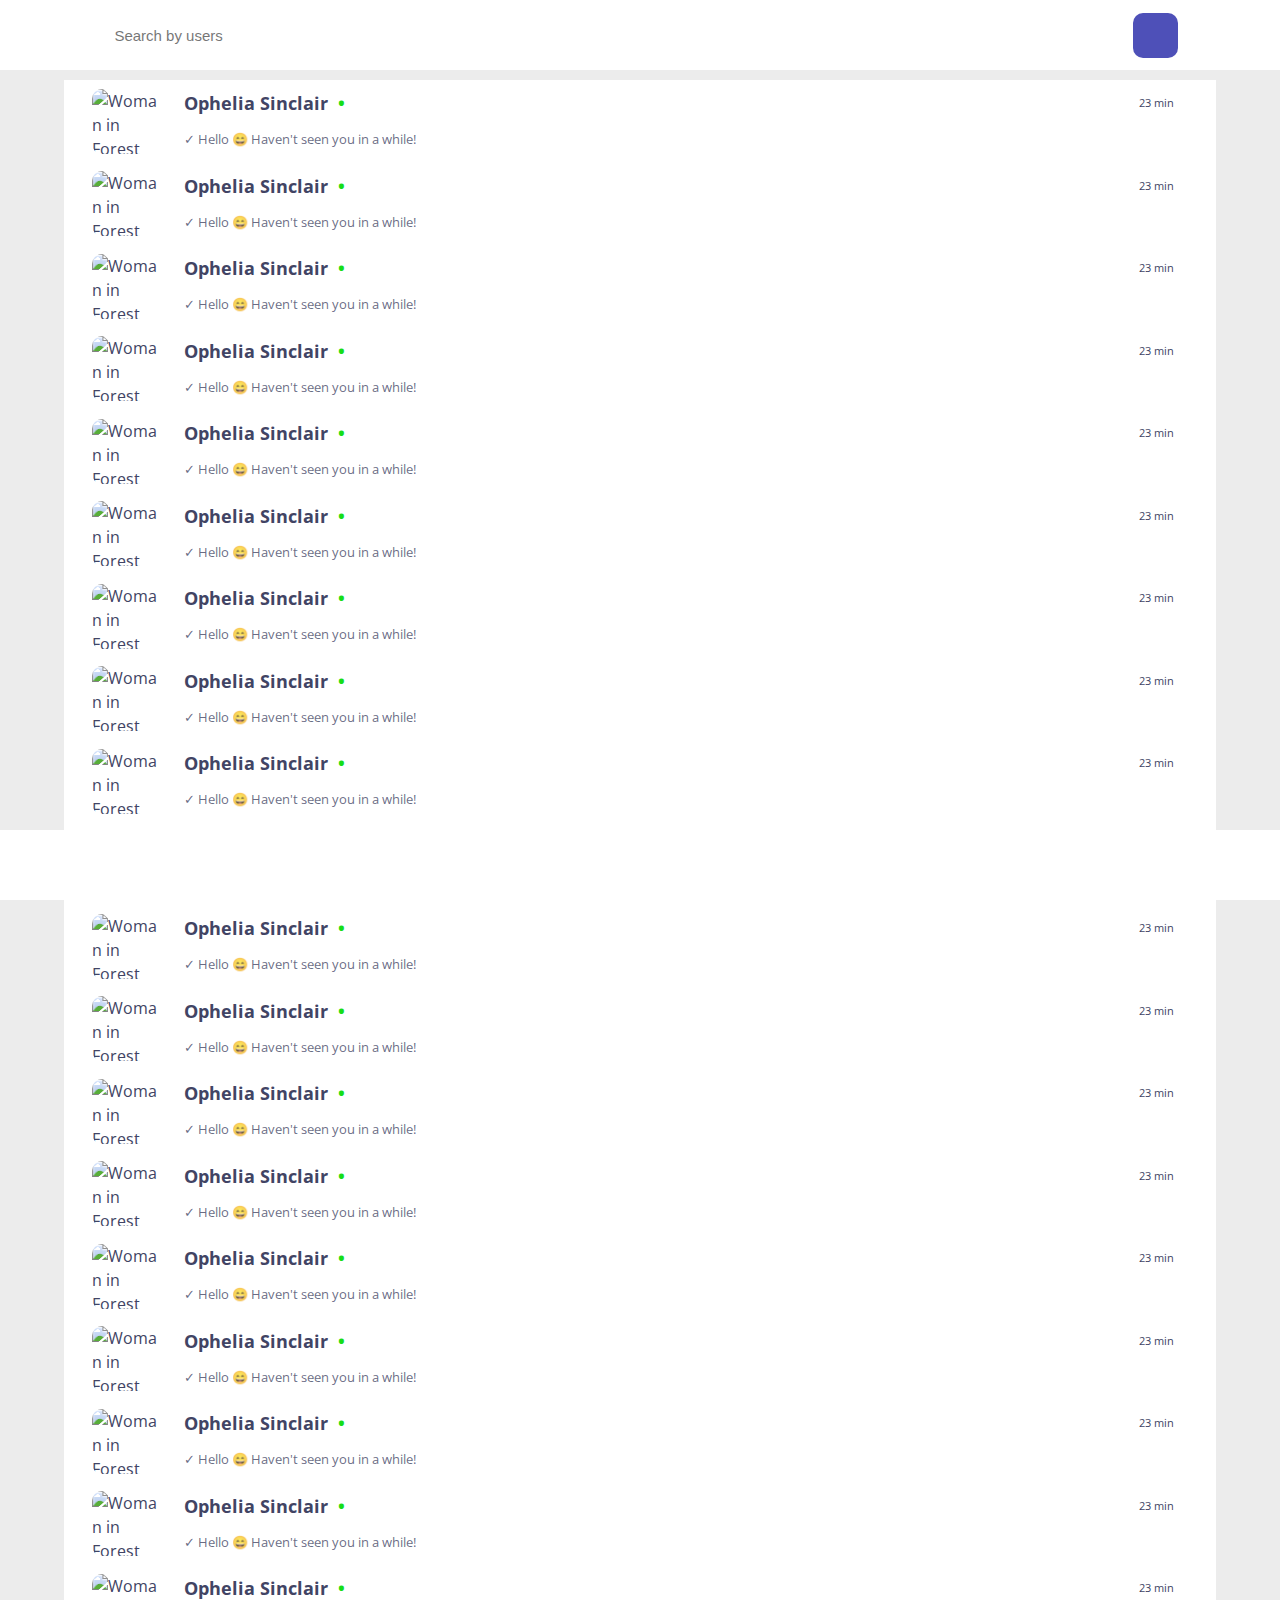
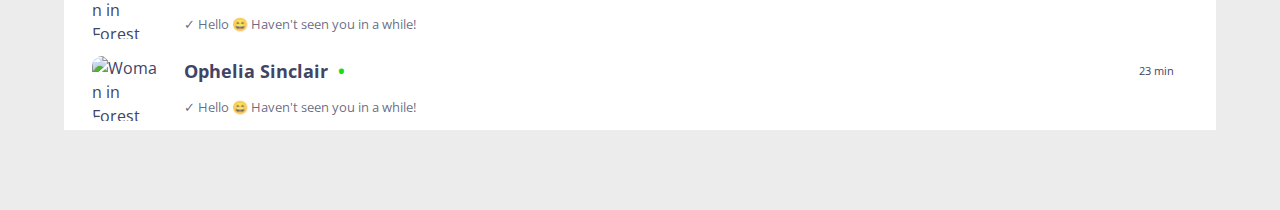
==== chats.html @ 54b00444 "made sections modular and imported into messages" ====
<!DOCTYPE html>
<html lang="en">
  <head>
    <meta charset="UTF-8" />
    <meta name="viewport" content="width=device-width, initial-scale=1.0" />
    <title>Capstone</title>
    <link rel="stylesheet" href="stylesheets/sanitize.css" />
    <link rel="stylesheet" href="stylesheets/chats.css" />
    <link
      href="https://fonts.googleapis.com/css2?family=Open+Sans:wght@300;400;600;700&display=swap"
      rel="stylesheet"
    />
    <!-- //add icon!!!!!!!!!!!!!!!!!!!!!!!! -->
    <script
      src="https://kit.fontawesome.com/32efc5f671.js"
      crossorigin="anonymous"
    ></script>
  </head>
  <body>
    <header>
      <nav>
        <section class="chatnav">
          <div class="hamburger sm">
            <i class="fas fa-bars"></i>
          </div>

          <div class="search lg">
            <form action="#">
              <i class="fas fa-search"></i>
              <input type="text" placeholder="Search by users" />
            </form>
          </div>

          <div class="heading sm">
            <p>Messages</p>
          </div>

          <div class="edit">
            <i class="far fa-edit"></i>
          </div>
        </section>
      </nav>
    </header>

    <main>
      <section class="chats-main">
        <div class="messages message1">
          <img src="images/message-pic.jpg" alt="Woman in Forest" />
          <div class="content">
            <h5>Ophelia Sinclair <span class="greendot">&nbsp;•</span></h5>
            <p>✓ Hello 😄 Haven't seen you in a while!</p>
          </div>
          <div class="time"><p>23 min</p></div>
        </div>
        <div class="messages message2">
          <img src="images/message-pic.jpg" alt="Woman in Forest" />
          <div class="content">
            <h5>Ophelia Sinclair <span class="greendot">&nbsp;•</span></h5>
            <p>✓ Hello 😄 Haven't seen you in a while!</p>
          </div>
          <div class="time"><p>23 min</p></div>
        </div>
        <div class="messages message3">
          <img src="images/message-pic.jpg" alt="Woman in Forest" />
          <div class="content">
            <h5>Ophelia Sinclair <span class="greendot">&nbsp;•</span></h5>
            <p>✓ Hello 😄 Haven't seen you in a while!</p>
          </div>
          <div class="time"><p>23 min</p></div>
        </div>
        <div class="messages message4">
          <img src="images/message-pic.jpg" alt="Woman in Forest" />
          <div class="content">
            <h5>Ophelia Sinclair <span class="greendot">&nbsp;•</span></h5>
            <p>✓ Hello 😄 Haven't seen you in a while!</p>
          </div>
          <div class="time"><p>23 min</p></div>
        </div>
        <div class="messages message5">
          <img src="images/message-pic.jpg" alt="Woman in Forest" />
          <div class="content">
            <h5>Ophelia Sinclair <span class="greendot">&nbsp;•</span></h5>
            <p>✓ Hello 😄 Haven't seen you in a while!</p>
          </div>
          <div class="time"><p>23 min</p></div>
        </div>
        <div class="messages message6">
          <img src="images/message-pic.jpg" alt="Woman in Forest" />
          <div class="content">
            <h5>Ophelia Sinclair <span class="greendot">&nbsp;•</span></h5>
            <p>✓ Hello 😄 Haven't seen you in a while!</p>
          </div>
          <div class="time"><p>23 min</p></div>
        </div>
        <div class="messages message7">
          <img src="images/message-pic.jpg" alt="Woman in Forest" />
          <div class="content">
            <h5>Ophelia Sinclair <span class="greendot">&nbsp;•</span></h5>
            <p>✓ Hello 😄 Haven't seen you in a while!</p>
          </div>
          <div class="time"><p>23 min</p></div>
        </div>
        <div class="messages message8">
          <img src="images/message-pic.jpg" alt="Woman in Forest" />
          <div class="content">
            <h5>Ophelia Sinclair <span class="greendot">&nbsp;•</span></h5>
            <p>✓ Hello 😄 Haven't seen you in a while!</p>
          </div>
          <div class="time"><p>23 min</p></div>
        </div>
        <div class="messages message9">
          <img src="images/message-pic.jpg" alt="Woman in Forest" />
          <div class="content">
            <h5>Ophelia Sinclair <span class="greendot">&nbsp;•</span></h5>
            <p>✓ Hello 😄 Haven't seen you in a while!</p>
          </div>
          <div class="time"><p>23 min</p></div>
        </div>
        <div class="messages message10">
          <img src="images/message-pic.jpg" alt="Woman in Forest" />
          <div class="content">
            <h5>Ophelia Sinclair <span class="greendot">&nbsp;•</span></h5>
            <p>✓ Hello 😄 Haven't seen you in a while!</p>
          </div>
          <div class="time"><p>23 min</p></div>
        </div>
        <div class="messages message11">
          <img src="images/message-pic.jpg" alt="Woman in Forest" />
          <div class="content">
            <h5>Ophelia Sinclair <span class="greendot">&nbsp;•</span></h5>
            <p>✓ Hello 😄 Haven't seen you in a while!</p>
          </div>
          <div class="time"><p>23 min</p></div>
        </div>
        <div class="messages message12">
          <img src="images/message-pic.jpg" alt="Woman in Forest" />
          <div class="content">
            <h5>Ophelia Sinclair <span class="greendot">&nbsp;•</span></h5>
            <p>✓ Hello 😄 Haven't seen you in a while!</p>
          </div>
          <div class="time"><p>23 min</p></div>
        </div>
        <div class="messages message13">
          <img src="images/message-pic.jpg" alt="Woman in Forest" />
          <div class="content">
            <h5>Ophelia Sinclair <span class="greendot">&nbsp;•</span></h5>
            <p>✓ Hello 😄 Haven't seen you in a while!</p>
          </div>
          <div class="time"><p>23 min</p></div>
        </div>
        <div class="messages message14">
          <img src="images/message-pic.jpg" alt="Woman in Forest" />
          <div class="content">
            <h5>Ophelia Sinclair <span class="greendot">&nbsp;•</span></h5>
            <p>✓ Hello 😄 Haven't seen you in a while!</p>
          </div>
          <div class="time"><p>23 min</p></div>
        </div>
        <div class="messages message15">
          <img src="images/message-pic.jpg" alt="Woman in Forest" />
          <div class="content">
            <h5>Ophelia Sinclair <span class="greendot">&nbsp;•</span></h5>
            <p>✓ Hello 😄 Haven't seen you in a while!</p>
          </div>
          <div class="time"><p>23 min</p></div>
        </div>
        <div class="messages message16">
          <img src="images/message-pic.jpg" alt="Woman in Forest" />
          <div class="content">
            <h5>Ophelia Sinclair <span class="greendot">&nbsp;•</span></h5>
            <p>✓ Hello 😄 Haven't seen you in a while!</p>
          </div>
          <div class="time"><p>23 min</p></div>
        </div>
        <div class="messages message17">
          <img src="images/message-pic.jpg" alt="Woman in Forest" />
          <div class="content">
            <h5>Ophelia Sinclair <span class="greendot">&nbsp;•</span></h5>
            <p>✓ Hello 😄 Haven't seen you in a while!</p>
          </div>
          <div class="time"><p>23 min</p></div>
        </div>
        <div class="messages message18">
          <img src="images/message-pic.jpg" alt="Woman in Forest" />
          <div class="content">
            <h5>Ophelia Sinclair <span class="greendot">&nbsp;•</span></h5>
            <p>✓ Hello 😄 Haven't seen you in a while!</p>
          </div>
          <div class="time"><p>23 min</p></div>
        </div>
        <div class="messages message19">
          <img src="images/message-pic.jpg" alt="Woman in Forest" />
          <div class="content">
            <h5>Ophelia Sinclair <span class="greendot">&nbsp;•</span></h5>
            <p>✓ Hello 😄 Haven't seen you in a while!</p>
          </div>
          <div class="time"><p>23 min</p></div>
        </div>
        <div class="messages message20">
          <img src="images/message-pic.jpg" alt="Woman in Forest" />
          <div class="content">
            <h5>Ophelia Sinclair <span class="greendot">&nbsp;•</span></h5>
            <p>✓ Hello 😄 Haven't seen you in a while!</p>
          </div>
          <div class="time"><p>23 min</p></div>
        </div>
      </section>
    </main>

    <footer>
      <section class="chats-foot">
        <div class="foot-icons foot-icon1 sm">
          <i class="fas fa-search"></i>
        </div>

        <div class="foot-icons foot-icon2">
          <i class="fas fa-layer-group"></i>
        </div>
        <div class="foot-icons foot-icon3">
          <i class="fas fa-globe"></i>
        </div>
        <div class="foot-icons foot-icon4">
          <i class="fas fa-envelope-open-text lg"></i>

          <i class="fas fa-comments sm"></i>
        </div>
        <div class="foot-icons foot-icon5">
          <i class="far fa-user"></i>
        </div>
      </section>
    </footer>
  </body>
</html>
---- stylesheets/sanitize.css ----
/* Document
 * ========================================================================== */

/**
 * Add border box sizing in all browsers (opinionated).
 */

*,
::before,
::after {
  box-sizing: border-box;
}

/**
 * 1. Add text decoration inheritance in all browsers (opinionated).
 * 2. Add vertical alignment inheritance in all browsers (opinionated).
 */

::before,
::after {
  text-decoration: inherit; /* 1 */
  vertical-align: inherit; /* 2 */
}

/**
 * 1. Use the default cursor in all browsers (opinionated).
 * 2. Change the line height in all browsers (opinionated).
 * 3. Use a 4-space tab width in all browsers (opinionated).
 * 4. Remove the grey highlight on links in iOS (opinionated).
 * 5. Prevent adjustments of font size after orientation changes in
 *    IE on Windows Phone and in iOS.
 * 6. Breaks words to prevent overflow in all browsers (opinionated).
 */

html {
  cursor: default; /* 1 */
  line-height: 1.5; /* 2 */
  -moz-tab-size: 4; /* 3 */
  tab-size: 4; /* 3 */
  -webkit-tap-highlight-color: transparent /* 4 */;
  -ms-text-size-adjust: 100%; /* 5 */
  -webkit-text-size-adjust: 100%; /* 5 */
  word-break: break-word; /* 6 */
}

/* Sections
 * ========================================================================== */

/**
 * Remove the margin in all browsers (opinionated).
 */

body {
  margin: 0;
}

/**
 * Correct the font size and margin on `h1` elements within `section` and
 * `article` contexts in Chrome, Edge, Firefox, and Safari.
 */

h1 {
  font-size: 2em;
  margin: 0.67em 0;
}

/* Grouping content
 * ========================================================================== */

/**
 * Remove the margin on nested lists in Chrome, Edge, IE, and Safari.
 */

dl dl,
dl ol,
dl ul,
ol dl,
ul dl {
  margin: 0;
}

/**
 * Remove the margin on nested lists in Edge 18- and IE.
 */

ol ol,
ol ul,
ul ol,
ul ul {
  margin: 0;
}

/**
 * 1. Add the correct sizing in Firefox.
 * 2. Show the overflow in Edge 18- and IE.
 */

hr {
  height: 0; /* 1 */
  overflow: visible; /* 2 */
}

/**
 * Add the correct display in IE.
 */

main {
  display: block;
}

/**
 * Remove the list style on navigation lists in all browsers (opinionated).
 */

nav ol,
nav ul {
  list-style: none;
  padding: 0;
}

/**
 * 1. Correct the inheritance and scaling of font size in all browsers.
 * 2. Correct the odd `em` font sizing in all browsers.
 */

/* stylelint-disable */

pre {
  font-family: monospace, monospace; /* 1 */
  font-size: 1em; /* 2 */
}

/* Text-level semantics
 * ========================================================================== */

/**
 * Remove the gray background on active links in IE 10.
 */

a {
  background-color: transparent;
}

/**
 * Add the correct text decoration in Edge 18-, IE, and Safari.
 */

abbr[title] {
  text-decoration: underline;
  text-decoration: underline dotted;
}

/**
 * Add the correct font weight in Chrome, Edge, and Safari.
 */

b,
strong {
  font-weight: bolder;
}

/**
 * 1. Correct the inheritance and scaling of font size in all browsers.
 * 2. Correct the odd `em` font sizing in all browsers.
 */

code,
kbd,
samp {
  font-family: monospace, monospace; /* 1 */
  font-size: 1em; /* 2 */
}

/**
 * Add the correct font size in all browsers.
 */

small {
  font-size: 80%;
}

/* Embedded content
 * ========================================================================== */

/*
 * Change the alignment on media elements in all browsers (opinionated).
 */

audio,
canvas,
iframe,
img,
svg,
video {
  vertical-align: middle;
}

/**
 * Add the correct display in IE 9-.
 */

audio,
video {
  display: inline-block;
}

/**
 * Add the correct display in iOS 4-7.
 */

audio:not([controls]) {
  display: none;
  height: 0;
}

/**
 * Remove the border on iframes in all browsers (opinionated).
 */

iframe {
  border-style: none;
}

/**
 * Remove the border on images within links in IE 10-.
 */

img {
  border-style: none;
}

/**
 * Change the fill color to match the text color in all browsers (opinionated).
 */

svg:not([fill]) {
  fill: currentColor;
}

/**
 * Hide the overflow in IE.
 */

svg:not(:root) {
  overflow: hidden;
}

/* Tabular data
 * ========================================================================== */

/**
 * Collapse border spacing in all browsers (opinionated).
 */

table {
  border-collapse: collapse;
}

/* Forms
 * ========================================================================== */

/**
 * Remove the margin on controls in Safari.
 */

button,
input,
select {
  margin: 0;
}

/**
 * 1. Show the overflow in IE.
 * 2. Remove the inheritance of text transform in Edge 18-, Firefox, and IE.
 */

button {
  overflow: visible; /* 1 */
  text-transform: none; /* 2 */
}

/**
 * Correct the inability to style buttons in iOS and Safari.
 */

button,
[type='button'],
[type='reset'],
[type='submit'] {
  -webkit-appearance: button;
}

/**
 * 1. Change the inconsistent appearance in all browsers (opinionated).
 * 2. Correct the padding in Firefox.
 */

fieldset {
  border: 1px solid #a0a0a0; /* 1 */
  padding: 0.35em 0.75em 0.625em; /* 2 */
}

/**
 * Show the overflow in Edge 18- and IE.
 */

input {
  overflow: visible;
}

/**
 * 1. Correct the text wrapping in Edge 18- and IE.
 * 2. Correct the color inheritance from `fieldset` elements in IE.
 */

legend {
  color: inherit; /* 2 */
  display: table; /* 1 */
  max-width: 100%; /* 1 */
  white-space: normal; /* 1 */
}

/**
 * 1. Add the correct display in Edge 18- and IE.
 * 2. Add the correct vertical alignment in Chrome, Edge, and Firefox.
 */

progress {
  display: inline-block; /* 1 */
  vertical-align: baseline; /* 2 */
}

/**
 * Remove the inheritance of text transform in Firefox.
 */

select {
  text-transform: none;
}

/**
 * 1. Remove the margin in Firefox and Safari.
 * 2. Remove the default vertical scrollbar in IE.
 * 3. Change the resize direction in all browsers (opinionated).
 */

textarea {
  margin: 0; /* 1 */
  overflow: auto; /* 2 */
  resize: vertical; /* 3 */
}

/**
 * Remove the padding in IE 10-.
 */

[type='checkbox'],
[type='radio'] {
  padding: 0;
}

/**
 * 1. Correct the odd appearance in Chrome, Edge, and Safari.
 * 2. Correct the outline style in Safari.
 */

[type='search'] {
  -webkit-appearance: textfield; /* 1 */
  outline-offset: -2px; /* 2 */
}

/**
 * Correct the cursor style of increment and decrement buttons in Safari.
 */

::-webkit-inner-spin-button,
::-webkit-outer-spin-button {
  height: auto;
}

/**
 * Correct the text style of placeholders in Chrome, Edge, and Safari.
 */

::-webkit-input-placeholder {
  color: inherit;
  opacity: 0.54;
}

/**
 * Remove the inner padding in Chrome, Edge, and Safari on macOS.
 */

::-webkit-search-decoration {
  -webkit-appearance: none;
}

/**
 * 1. Correct the inability to style upload buttons in iOS and Safari.
 * 2. Change font properties to `inherit` in Safari.
 */

::-webkit-file-upload-button {
  -webkit-appearance: button; /* 1 */
  font: inherit; /* 2 */
}

/**
 * Remove the inner border and padding of focus outlines in Firefox.
 */

::-moz-focus-inner {
  border-style: none;
  padding: 0;
}

/**
 * Restore the focus outline styles unset by the previous rule in Firefox.
 */

:-moz-focusring {
  outline: 1px dotted ButtonText;
}

/**
 * Remove the additional :invalid styles in Firefox.
 */

:-moz-ui-invalid {
  box-shadow: none;
}

/* Interactive
 * ========================================================================== */

/*
 * Add the correct display in Edge 18- and IE.
 */

details {
  display: block;
}

/*
 * Add the correct styles in Edge 18-, IE, and Safari.
 */

dialog {
  background-color: white;
  border: solid;
  color: black;
  display: block;
  height: -moz-fit-content;
  height: -webkit-fit-content;
  height: fit-content;
  left: 0;
  margin: auto;
  padding: 1em;
  position: absolute;
  right: 0;
  width: -moz-fit-content;
  width: -webkit-fit-content;
  width: fit-content;
}

dialog:not([open]) {
  display: none;
}

/*
 * Add the correct display in all browsers.
 */

summary {
  display: list-item;
}

/* Scripting
 * ========================================================================== */

/**
 * Add the correct display in IE 9-.
 */

canvas {
  display: inline-block;
}

/**
 * Add the correct display in IE.
 */

template {
  display: none;
}

/* User interaction
 * ========================================================================== */

/*
 * 1. Remove the tapping delay in IE 10.
 * 2. Remove the tapping delay on clickable elements
      in all browsers (opinionated).
 */

a,
area,
button,
input,
label,
select,
summary,
textarea,
[tabindex] {
  -ms-touch-action: manipulation; /* 1 */
  touch-action: manipulation; /* 2 */
}

/**
 * Add the correct display in IE 10-.
 */

[hidden] {
  display: none;
}

/* Accessibility
 * ========================================================================== */

/**
 * Change the cursor on busy elements in all browsers (opinionated).
 */

[aria-busy='true'] {
  cursor: progress;
}

/*
 * Change the cursor on control elements in all browsers (opinionated).
 */

[aria-controls] {
  cursor: pointer;
}

/*
 * Change the cursor on disabled, not-editable, or otherwise
 * inoperable elements in all browsers (opinionated).
 */

[aria-disabled='true'],
[disabled] {
  cursor: not-allowed;
}

/*
 * Change the display on visually hidden accessible elements
 * in all browsers (opinionated).
 */

[aria-hidden='false'][hidden] {
  display: initial;
}

[aria-hidden='false'][hidden]:not(:focus) {
  clip: rect(0, 0, 0, 0);
  position: absolute;
}
---- stylesheets/chats.css ----
html {
  font-size: 62.5%;
  color: #414464;
  font-family: "Open Sans", sans-serif;
}

html ::-webkit-scrollbar {
  width: 1rem;
}

html ::-webkit-scrollbar-track {
  background: rgba(211, 211, 211, 0.431);
  -webkit-box-shadow: inset 0 0 4px;
          box-shadow: inset 0 0 4px;
}

html ::-webkit-scrollbar-thumb {
  background: #4e50b8;
  border-radius: 0.4rem;
}

html ::-webkit-scrollbar-thumb:hover {
  background: #f0916e;
}

html body {
  font-size: 1.6rem;
  display: -ms-grid;
  display: grid;
  min-width: 400px;
  margin: 0 auto;
  background-color: rgba(211, 211, 211, 0.431);
  font-family: "Open Sans", sans-serif;
      grid-template-areas: 'head' 'main' 'foot';
  -ms-grid-columns: 1fr;
      grid-template-columns: 1fr;
  grid-gap: 10px;
}

html body .greendot {
  color: #17dd17;
}

html body .lg {
  display: none;
}

@media (min-width: 1024px) {
  html body .sm {
    display: none;
  }
  html body .lg {
    display: block;
  }
}

html body header {
  background-color: white;
  position: -webkit-sticky;
  position: sticky;
  top: 0;
  -ms-grid-row: 1;
  -ms-grid-column: 1;
  grid-area: head;
}

html body header .chatnav {
  display: -webkit-box;
  display: -ms-flexbox;
  display: flex;
  -webkit-box-pack: justify;
      -ms-flex-pack: justify;
          justify-content: space-between;
  -webkit-box-align: center;
      -ms-flex-align: center;
          align-items: center;
  padding: 0 8%;
  font-weight: bold;
  font-size: 1.2em;
  min-height: 70px;
}

html body header .chatnav form {
  width: 100%;
  display: -webkit-box;
  display: -ms-flexbox;
  display: flex;
  -webkit-box-align: center;
      -ms-flex-align: center;
          align-items: center;
}

html body header .chatnav input {
  width: 100%;
  height: 35px;
  font-size: 1.5rem;
  margin-left: -28px;
  padding-left: 40px;
  border: 0;
}

html body header .chatnav input:focus {
  outline: 0;
}

html body header .chatnav .fa-search {
  z-index: 1;
}

@media (min-width: 1024px) {
  html body header .chatnav .edit {
    background-color: #4e50b8;
    color: white;
    border-radius: 10px;
    width: 45px;
    height: 45px;
    display: -webkit-box;
    display: -ms-flexbox;
    display: flex;
    -webkit-box-pack: center;
        -ms-flex-pack: center;
            justify-content: center;
    -webkit-box-align: center;
        -ms-flex-align: center;
            align-items: center;
  }
  html body header .chatnav .edit .fa-edit {
    margin-left: 3px;
    margin-bottom: 2px;
  }
}

html body main {
  -ms-grid-row: 2;
  -ms-grid-column: 1;
  grid-area: main;
  -ms-grid-column-align: center;
      justify-self: center;
  width: 90%;
}

html body main .chats-main {
  width: 100%;
}

@media (min-width: 1024px) {
  html body main .chats-main {
    background-color: white;
    width: 100%;
    padding: 0 10px;
  }
}

html body main .chats-main * {
  border-radius: 10px;
}

html body main .chats-main .messages {
  background-color: white;
  display: -ms-grid;
  display: grid;
  -ms-grid-columns: 100px 1fr 100px;
      grid-template-columns: 100px 1fr 100px;
  -ms-grid-rows: 1fr;
      grid-template-rows: 1fr;
  margin-bottom: 20px;
}

@media (min-width: 1024px) {
  html body main .chats-main .messages {
    margin-bottom: 0;
  }
}

html body main .chats-main .messages img {
  width: 65px;
  height: 65px;
  -o-object-fit: cover;
     object-fit: cover;
  -ms-grid-column-align: center;
      justify-self: center;
  -ms-flex-item-align: center;
      -ms-grid-row-align: center;
      align-self: center;
}

html body main .chats-main .messages .content {
  padding-left: 10px;
}

html body main .chats-main .messages .content h5 {
  font-size: 1.8rem;
  margin: 0;
  margin-top: 10px;
}

html body main .chats-main .messages .content p {
  font-size: 1.3rem;
  color: #414464c9;
}

html body main .chats-main .messages .time {
  text-align: center;
  font-size: 1.1rem;
  -ms-flex-item-align: start;
      align-self: flex-start;
  padding-top: 4px;
}

html body .far,
html body .fas {
  font-size: 2.5rem;
}

html body .far:hover,
html body .fas:hover {
  color: #f0916e;
}

html body footer {
  position: -webkit-sticky;
  position: sticky;
  bottom: 0;
  width: 100%;
  height: 70px;
  background-color: white;
  -ms-grid-row: 3;
  -ms-grid-column: 1;
  grid-area: foot;
}

html body footer .chats-foot {
  -webkit-box-shadow: 0 -55px 40px 7px rgba(156, 156, 156, 0.52);
          box-shadow: 0 -55px 40px 7px rgba(156, 156, 156, 0.52);
  z-index: 1;
  display: -webkit-box;
  display: -ms-flexbox;
  display: flex;
  -webkit-box-pack: justify;
      -ms-flex-pack: justify;
          justify-content: space-between;
  -webkit-box-align: center;
      -ms-flex-align: center;
          align-items: center;
  padding: 0 10%;
  height: 100%;
}

@media (min-width: 1024px) {
  html body footer .chats-foot {
    -webkit-box-shadow: none;
            box-shadow: none;
  }
}

html body footer .chats-foot .fa-globe {
  font-size: 4rem;
  color: rgba(255, 255, 255, 0.897);
}

html body footer .chats-foot .foot-icon3 {
  display: -webkit-box;
  display: -ms-flexbox;
  display: flex;
  -webkit-box-pack: center;
      -ms-flex-pack: center;
          justify-content: center;
  -webkit-box-align: center;
      -ms-flex-align: center;
          align-items: center;
  background-color: #4e50b8;
  width: 70px;
  height: 70px;
  margin-top: -40px;
  border-radius: 10px;
}

@media (min-width: 1024px) {
  html body footer .chats-foot .foot-icon3 {
    display: none;
  }
}
/*# sourceMappingURL=chats.css.map */
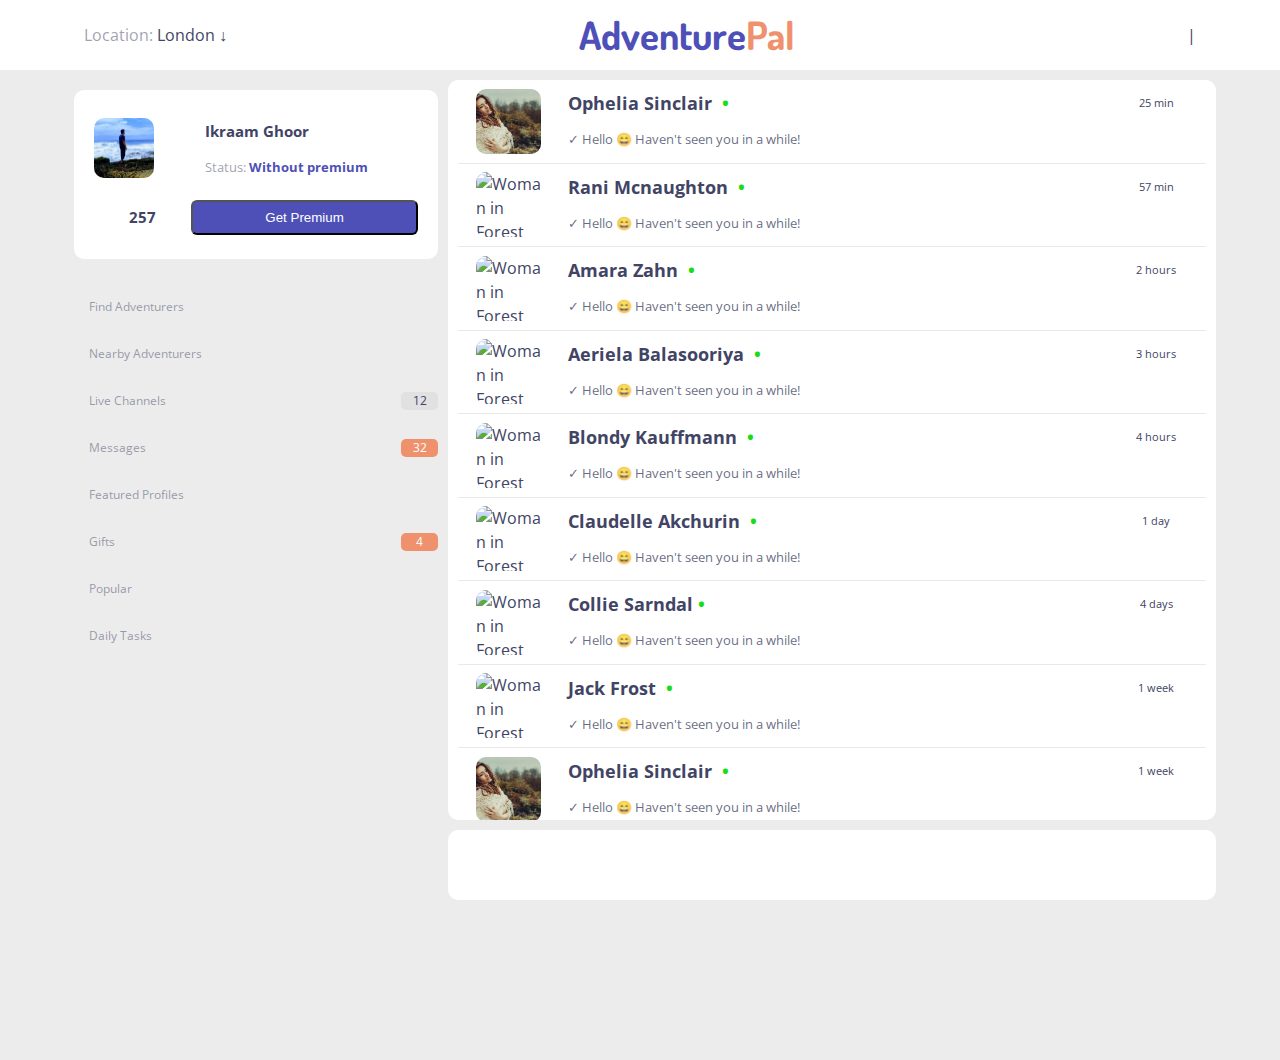
==== commit c25dfbfa: "Merge pull request #1 from ikraamg/capstone-feature" ====
--- a/chats.html
+++ b/chats.html
@@ -3,14 +3,24 @@
   <head>
     <meta charset="UTF-8" />
     <meta name="viewport" content="width=device-width, initial-scale=1.0" />
-    <title>Capstone</title>
+    <title>AdventurePal</title>
     <link rel="stylesheet" href="stylesheets/sanitize.css" />
     <link rel="stylesheet" href="stylesheets/chats.css" />
     <link
       href="https://fonts.googleapis.com/css2?family=Open+Sans:wght@300;400;600;700&display=swap"
       rel="stylesheet"
     />
-    <!-- //add icon!!!!!!!!!!!!!!!!!!!!!!!! -->
+    <link
+      href="https://fonts.googleapis.com/css?family=Dosis:800&display=swap"
+      rel="stylesheet"
+    />
+
+    <link
+      rel="icon"
+      href="images/Death-Of-Seasons-Heart-Bubble-Heart-purple-4.ico"
+      type="image/ico"
+      sizes="96x96"
+    />
     <script
       src="https://kit.fontawesome.com/32efc5f671.js"
       crossorigin="anonymous"
@@ -18,11 +28,34 @@
   </head>
   <body>
     <header>
+      <h1 class="none">AdventurePal Chat Lists</h1>
       <nav>
-        <section class="chatnav">
-          <div class="hamburger sm">
+        <section class="homenav">
+          <div class="nav-left">
+            <i class="far fa-bell sm"></i>
+            <i class="far fa-compass lg"></i>
+            <p class="lg"><span class="light">Location:</span> London ↓</p>
+          </div>
+
+          <a href="index.html" class="heading">
+            <h2 class="purple-text">
+              Adventure<span class="orange-text">Pal</span>
+            </h2>
+          </a>
+
+          <div class="nav-right">
+            <i class="far fa-file-alt lg"></i>
+            <i class="fas fa-cog sm"></i>
+            <i class="far fa-bell lg"></i>
+            <p class="lg">|</p>
+            <i class="fas fa-user-circle lg"></i>
+          </div>
+        </section>
+        <section class="chatnav sm">
+          <h2 class="none">Chat Navigation</h2>
+          <a href="index.html" class="hamburger sm">
             <i class="fas fa-bars"></i>
-          </div>
+          </a>
 
           <div class="search lg">
             <form action="#">
@@ -43,172 +76,271 @@
     </header>
 
     <main>
-      <section class="chats-main">
-        <div class="messages message1">
+      <section class="menu-main lg scroll">
+        <div class="user flex flex-column">
+          <div class="ad-top flex">
+            <img src="images/profile.jpg" alt="crown" class="user-pic" />
+            <div>
+              <h3>Ikraam Ghoor</h3>
+              <p>Status: <span class="purple-text">Without premium</span></p>
+            </div>
+            <i class="fas fa-cog"></i>
+          </div>
+          <div class="flex">
+            <i class="far fa-heart"></i>
+            <h3>257</h3>
+            <button class="upgrade get">Get Premium</button>
+          </div>
+        </div>
+
+        <ul class="list">
+          <li class="flex item item1">
+            <div class="flex">
+              <i class="fas fa-th"></i>
+              <p>Find Adventurers</p>
+            </div>
+          </li>
+          <li class="flex item item2">
+            <div class="flex">
+              <i class="fas fa-layer-group"></i>
+              <p>Nearby Adventurers</p>
+            </div>
+          </li>
+          <li class="flex item item3">
+            <div class="flex">
+              <i class="fab fa-youtube"></i>
+              <p>Live Channels</p>
+            </div>
+            <div class="grey-no">12</div>
+          </li>
+          <li class="flex item item4">
+            <div class="flex">
+              <i class="far fa-comments"></i>
+              <p>Messages</p>
+            </div>
+            <div class="orange-no">32</div>
+          </li>
+          <li class="flex item item5">
+            <div class="flex">
+              <i class="far fa-star"></i>
+              <p>Featured Profiles</p>
+            </div>
+          </li>
+          <li class="flex item item6">
+            <div class="flex">
+              <i class="fas fa-gift"></i>
+              <p>Gifts</p>
+            </div>
+            <div class="orange-no">4</div>
+          </li>
+          <li class="flex item item7">
+            <div class="flex">
+              <i class="fas fa-chart-line"></i>
+              <p>Popular</p>
+            </div>
+          </li>
+          <li class="flex item item8">
+            <div class="flex">
+              <i class="fas fa-tasks"></i>
+              <p>Daily Tasks</p>
+            </div>
+          </li>
+        </ul>
+      </section>
+
+      <section class="chats-main scroll">
+        <a href="messages.html" class="messages message1">
           <img src="images/message-pic.jpg" alt="Woman in Forest" />
           <div class="content">
             <h5>Ophelia Sinclair <span class="greendot">&nbsp;•</span></h5>
             <p>✓ Hello 😄 Haven't seen you in a while!</p>
           </div>
-          <div class="time"><p>23 min</p></div>
-        </div>
-        <div class="messages message2">
+          <div class="time"><p>25 min</p></div>
+        </a>
+        <a href="messages.html" class="messages message2">
+          <img
+            src="https://cdn.pixabay.com/photo/2017/08/06/07/27/people-2589862_960_720.jpg"
+            alt="Woman in Forest"
+          />
+          <div class="content">
+            <h5>Rani Mcnaughton <span class="greendot">&nbsp;•</span></h5>
+            <p>✓ Hello 😄 Haven't seen you in a while!</p>
+          </div>
+          <div class="time"><p>57 min</p></div>
+        </a>
+        <a href="messages.html" class="messages message3">
+          <img
+            src="https://cdn.pixabay.com/photo/2017/08/05/13/46/people-2583713_960_720.jpg"
+            alt="Woman in Forest"
+          />
+          <div class="content">
+            <h5>Amara Zahn <span class="greendot">&nbsp;•</span></h5>
+            <p>✓ Hello 😄 Haven't seen you in a while!</p>
+          </div>
+          <div class="time"><p>2 hours</p></div>
+        </a>
+        <a href="messages.html" class="messages message4">
+          <img
+            src="https://cdn.pixabay.com/photo/2017/03/31/05/34/winter-2190455_960_720.jpg"
+            alt="Woman in Forest"
+          />
+          <div class="content">
+            <h5>Aeriela Balasooriya <span class="greendot">&nbsp;•</span></h5>
+            <p>✓ Hello 😄 Haven't seen you in a while!</p>
+          </div>
+          <div class="time"><p>3 hours</p></div>
+        </a>
+        <a href="messages.html" class="messages message5">
+          <img
+            src="https://cdn.pixabay.com/photo/2017/08/06/07/27/people-2589862_960_720.jpg"
+            alt="Woman in Forest"
+          />
+          <div class="content">
+            <h5>Blondy Kauffmann <span class="greendot">&nbsp;•</span></h5>
+            <p>✓ Hello 😄 Haven't seen you in a while!</p>
+          </div>
+          <div class="time"><p>4 hours</p></div>
+        </a>
+        <a href="messages.html" class="messages message6">
+          <img
+            src="https://cdn.pixabay.com/photo/2017/08/06/07/27/people-2589861_960_720.jpg"
+            alt="Woman in Forest"
+          />
+          <div class="content">
+            <h5>Claudelle Akchurin <span class="greendot">&nbsp;•</span></h5>
+            <p>✓ Hello 😄 Haven't seen you in a while!</p>
+          </div>
+          <div class="time"><p>1 day</p></div>
+        </a>
+        <a href="messages.html" class="messages message8">
+          <img
+            src="https://cdn.pixabay.com/photo/2016/11/29/09/49/adventure-1868817_960_720.jpg"
+            alt="Woman in Forest"
+          />
+          <div class="content">
+            <h5>Collie Sarndal<span class="greendot">&nbsp;•</span></h5>
+            <p>✓ Hello 😄 Haven't seen you in a while!</p>
+          </div>
+          <div class="time"><p>4 days</p></div>
+        </a>
+        <a href="messages.html" class="messages message9">
+          <img
+            src="https://cdn.pixabay.com/photo/2017/08/07/02/35/mountain-2598903_960_720.jpg"
+            alt="Woman in Forest"
+          />
+          <div class="content">
+            <h5>Jack Frost <span class="greendot">&nbsp;•</span></h5>
+            <p>✓ Hello 😄 Haven't seen you in a while!</p>
+          </div>
+          <div class="time"><p>1 week</p></div>
+        </a>
+        <a href="messages.html" class="messages message10">
           <img src="images/message-pic.jpg" alt="Woman in Forest" />
           <div class="content">
             <h5>Ophelia Sinclair <span class="greendot">&nbsp;•</span></h5>
             <p>✓ Hello 😄 Haven't seen you in a while!</p>
           </div>
-          <div class="time"><p>23 min</p></div>
-        </div>
-        <div class="messages message3">
+          <div class="time"><p>1 week</p></div>
+        </a>
+        <a href="messages.html" class="messages message1">
           <img src="images/message-pic.jpg" alt="Woman in Forest" />
           <div class="content">
             <h5>Ophelia Sinclair <span class="greendot">&nbsp;•</span></h5>
             <p>✓ Hello 😄 Haven't seen you in a while!</p>
           </div>
-          <div class="time"><p>23 min</p></div>
-        </div>
-        <div class="messages message4">
+          <div class="time"><p>25 min</p></div>
+        </a>
+        <a href="messages.html" class="messages message2">
+          <img
+            src="https://cdn.pixabay.com/photo/2017/08/06/07/27/people-2589862_960_720.jpg"
+            alt="Woman in Forest"
+          />
+          <div class="content">
+            <h5>Rani Mcnaughton <span class="greendot">&nbsp;•</span></h5>
+            <p>✓ Hello 😄 Haven't seen you in a while!</p>
+          </div>
+          <div class="time"><p>57 min</p></div>
+        </a>
+        <a href="messages.html" class="messages message3">
+          <img
+            src="https://cdn.pixabay.com/photo/2017/08/05/13/46/people-2583713_960_720.jpg"
+            alt="Woman in Forest"
+          />
+          <div class="content">
+            <h5>Amara Zahn <span class="greendot">&nbsp;•</span></h5>
+            <p>✓ Hello 😄 Haven't seen you in a while!</p>
+          </div>
+          <div class="time"><p>2 hours</p></div>
+        </a>
+        <a href="messages.html" class="messages message4">
+          <img
+            src="https://cdn.pixabay.com/photo/2017/03/31/05/34/winter-2190455_960_720.jpg"
+            alt="Woman in Forest"
+          />
+          <div class="content">
+            <h5>Aeriela Balasooriya <span class="greendot">&nbsp;•</span></h5>
+            <p>✓ Hello 😄 Haven't seen you in a while!</p>
+          </div>
+          <div class="time"><p>3 hours</p></div>
+        </a>
+        <a href="messages.html" class="messages message5">
+          <img
+            src="https://cdn.pixabay.com/photo/2017/08/06/07/27/people-2589862_960_720.jpg"
+            alt="Woman in Forest"
+          />
+          <div class="content">
+            <h5>Blondy Kauffmann <span class="greendot">&nbsp;•</span></h5>
+            <p>✓ Hello 😄 Haven't seen you in a while!</p>
+          </div>
+          <div class="time"><p>4 hours</p></div>
+        </a>
+        <a href="messages.html" class="messages message6">
+          <img
+            src="https://cdn.pixabay.com/photo/2017/08/06/07/27/people-2589861_960_720.jpg"
+            alt="Woman in Forest"
+          />
+          <div class="content">
+            <h5>Claudelle Akchurin <span class="greendot">&nbsp;•</span></h5>
+            <p>✓ Hello 😄 Haven't seen you in a while!</p>
+          </div>
+          <div class="time"><p>1 day</p></div>
+        </a>
+        <a href="messages.html" class="messages message8">
+          <img
+            src="https://cdn.pixabay.com/photo/2016/11/29/09/49/adventure-1868817_960_720.jpg"
+            alt="Woman in Forest"
+          />
+          <div class="content">
+            <h5>Collie Sarndal<span class="greendot">&nbsp;•</span></h5>
+            <p>✓ Hello 😄 Haven't seen you in a while!</p>
+          </div>
+          <div class="time"><p>4 days</p></div>
+        </a>
+        <a href="messages.html" class="messages message9">
+          <img
+            src="https://cdn.pixabay.com/photo/2017/08/07/02/35/mountain-2598903_960_720.jpg"
+            alt="Woman in Forest"
+          />
+          <div class="content">
+            <h5>Jack Frost <span class="greendot">&nbsp;•</span></h5>
+            <p>✓ Hello 😄 Haven't seen you in a while!</p>
+          </div>
+          <div class="time"><p>1 week</p></div>
+        </a>
+        <a href="messages.html" class="messages message10">
           <img src="images/message-pic.jpg" alt="Woman in Forest" />
           <div class="content">
             <h5>Ophelia Sinclair <span class="greendot">&nbsp;•</span></h5>
             <p>✓ Hello 😄 Haven't seen you in a while!</p>
           </div>
-          <div class="time"><p>23 min</p></div>
-        </div>
-        <div class="messages message5">
-          <img src="images/message-pic.jpg" alt="Woman in Forest" />
-          <div class="content">
-            <h5>Ophelia Sinclair <span class="greendot">&nbsp;•</span></h5>
-            <p>✓ Hello 😄 Haven't seen you in a while!</p>
-          </div>
-          <div class="time"><p>23 min</p></div>
-        </div>
-        <div class="messages message6">
-          <img src="images/message-pic.jpg" alt="Woman in Forest" />
-          <div class="content">
-            <h5>Ophelia Sinclair <span class="greendot">&nbsp;•</span></h5>
-            <p>✓ Hello 😄 Haven't seen you in a while!</p>
-          </div>
-          <div class="time"><p>23 min</p></div>
-        </div>
-        <div class="messages message7">
-          <img src="images/message-pic.jpg" alt="Woman in Forest" />
-          <div class="content">
-            <h5>Ophelia Sinclair <span class="greendot">&nbsp;•</span></h5>
-            <p>✓ Hello 😄 Haven't seen you in a while!</p>
-          </div>
-          <div class="time"><p>23 min</p></div>
-        </div>
-        <div class="messages message8">
-          <img src="images/message-pic.jpg" alt="Woman in Forest" />
-          <div class="content">
-            <h5>Ophelia Sinclair <span class="greendot">&nbsp;•</span></h5>
-            <p>✓ Hello 😄 Haven't seen you in a while!</p>
-          </div>
-          <div class="time"><p>23 min</p></div>
-        </div>
-        <div class="messages message9">
-          <img src="images/message-pic.jpg" alt="Woman in Forest" />
-          <div class="content">
-            <h5>Ophelia Sinclair <span class="greendot">&nbsp;•</span></h5>
-            <p>✓ Hello 😄 Haven't seen you in a while!</p>
-          </div>
-          <div class="time"><p>23 min</p></div>
-        </div>
-        <div class="messages message10">
-          <img src="images/message-pic.jpg" alt="Woman in Forest" />
-          <div class="content">
-            <h5>Ophelia Sinclair <span class="greendot">&nbsp;•</span></h5>
-            <p>✓ Hello 😄 Haven't seen you in a while!</p>
-          </div>
-          <div class="time"><p>23 min</p></div>
-        </div>
-        <div class="messages message11">
-          <img src="images/message-pic.jpg" alt="Woman in Forest" />
-          <div class="content">
-            <h5>Ophelia Sinclair <span class="greendot">&nbsp;•</span></h5>
-            <p>✓ Hello 😄 Haven't seen you in a while!</p>
-          </div>
-          <div class="time"><p>23 min</p></div>
-        </div>
-        <div class="messages message12">
-          <img src="images/message-pic.jpg" alt="Woman in Forest" />
-          <div class="content">
-            <h5>Ophelia Sinclair <span class="greendot">&nbsp;•</span></h5>
-            <p>✓ Hello 😄 Haven't seen you in a while!</p>
-          </div>
-          <div class="time"><p>23 min</p></div>
-        </div>
-        <div class="messages message13">
-          <img src="images/message-pic.jpg" alt="Woman in Forest" />
-          <div class="content">
-            <h5>Ophelia Sinclair <span class="greendot">&nbsp;•</span></h5>
-            <p>✓ Hello 😄 Haven't seen you in a while!</p>
-          </div>
-          <div class="time"><p>23 min</p></div>
-        </div>
-        <div class="messages message14">
-          <img src="images/message-pic.jpg" alt="Woman in Forest" />
-          <div class="content">
-            <h5>Ophelia Sinclair <span class="greendot">&nbsp;•</span></h5>
-            <p>✓ Hello 😄 Haven't seen you in a while!</p>
-          </div>
-          <div class="time"><p>23 min</p></div>
-        </div>
-        <div class="messages message15">
-          <img src="images/message-pic.jpg" alt="Woman in Forest" />
-          <div class="content">
-            <h5>Ophelia Sinclair <span class="greendot">&nbsp;•</span></h5>
-            <p>✓ Hello 😄 Haven't seen you in a while!</p>
-          </div>
-          <div class="time"><p>23 min</p></div>
-        </div>
-        <div class="messages message16">
-          <img src="images/message-pic.jpg" alt="Woman in Forest" />
-          <div class="content">
-            <h5>Ophelia Sinclair <span class="greendot">&nbsp;•</span></h5>
-            <p>✓ Hello 😄 Haven't seen you in a while!</p>
-          </div>
-          <div class="time"><p>23 min</p></div>
-        </div>
-        <div class="messages message17">
-          <img src="images/message-pic.jpg" alt="Woman in Forest" />
-          <div class="content">
-            <h5>Ophelia Sinclair <span class="greendot">&nbsp;•</span></h5>
-            <p>✓ Hello 😄 Haven't seen you in a while!</p>
-          </div>
-          <div class="time"><p>23 min</p></div>
-        </div>
-        <div class="messages message18">
-          <img src="images/message-pic.jpg" alt="Woman in Forest" />
-          <div class="content">
-            <h5>Ophelia Sinclair <span class="greendot">&nbsp;•</span></h5>
-            <p>✓ Hello 😄 Haven't seen you in a while!</p>
-          </div>
-          <div class="time"><p>23 min</p></div>
-        </div>
-        <div class="messages message19">
-          <img src="images/message-pic.jpg" alt="Woman in Forest" />
-          <div class="content">
-            <h5>Ophelia Sinclair <span class="greendot">&nbsp;•</span></h5>
-            <p>✓ Hello 😄 Haven't seen you in a while!</p>
-          </div>
-          <div class="time"><p>23 min</p></div>
-        </div>
-        <div class="messages message20">
-          <img src="images/message-pic.jpg" alt="Woman in Forest" />
-          <div class="content">
-            <h5>Ophelia Sinclair <span class="greendot">&nbsp;•</span></h5>
-            <p>✓ Hello 😄 Haven't seen you in a while!</p>
-          </div>
-          <div class="time"><p>23 min</p></div>
-        </div>
+          <div class="time"><p>1 week</p></div>
+        </a>
       </section>
     </main>
 
     <footer>
       <section class="chats-foot">
+        <h2 class="none">Footer Section</h2>
         <div class="foot-icons foot-icon1 sm">
           <i class="fas fa-search"></i>
         </div>
@@ -216,9 +348,9 @@
         <div class="foot-icons foot-icon2">
           <i class="fas fa-layer-group"></i>
         </div>
-        <div class="foot-icons foot-icon3">
+        <a href="index.html" class="foot-icons foot-icon3">
           <i class="fas fa-globe"></i>
-        </div>
+        </a>
         <div class="foot-icons foot-icon4">
           <i class="fas fa-envelope-open-text lg"></i>
 
--- a/stylesheets/chats.css
+++ b/stylesheets/chats.css
@@ -1,7 +1,14 @@
 html {
   font-size: 62.5%;
   color: #414464;
-  font-family: "Open Sans", sans-serif;
+  font-family: 'Open Sans', sans-serif;
+  scroll-behavior: smooth;
+}
+
+@media (min-width: 1024px) {
+  html {
+    overflow-y: hidden;
+  }
 }
 
 html ::-webkit-scrollbar {
@@ -11,7 +18,7 @@
 html ::-webkit-scrollbar-track {
   background: rgba(211, 211, 211, 0.431);
   -webkit-box-shadow: inset 0 0 4px;
-          box-shadow: inset 0 0 4px;
+  box-shadow: inset 0 0 4px;
 }
 
 html ::-webkit-scrollbar-thumb {
@@ -21,6 +28,18 @@
 
 html ::-webkit-scrollbar-thumb:hover {
   background: #f0916e;
+}
+
+html a {
+  text-decoration: none;
+  color: #414464;
+}
+
+@media (min-width: 1024px) {
+  html .scroll {
+    height: calc(100vh - 160px);
+    overflow-y: auto;
+  }
 }
 
 html body {
@@ -30,17 +49,22 @@
   min-width: 400px;
   margin: 0 auto;
   background-color: rgba(211, 211, 211, 0.431);
-  font-family: "Open Sans", sans-serif;
-      grid-template-areas: 'head' 'main' 'foot';
+  font-family: 'Open Sans', sans-serif;
+  grid-template-areas: 'head' 'main' 'foot';
   -ms-grid-columns: 1fr;
-      grid-template-columns: 1fr;
+  grid-template-columns: 1fr;
   grid-gap: 10px;
+}
+
+html body button {
+  outline: none;
 }
 
 html body .greendot {
   color: #17dd17;
 }
 
+html body .none,
 html body .lg {
   display: none;
 }
@@ -49,9 +73,50 @@
   html body .sm {
     display: none;
   }
+
   html body .lg {
     display: block;
   }
+}
+
+html body .flex {
+  display: -webkit-box;
+  display: -ms-flexbox;
+  display: flex;
+  -webkit-box-pack: justify;
+  -ms-flex-pack: justify;
+  justify-content: space-between;
+  -webkit-box-align: center;
+  -ms-flex-align: center;
+  align-items: center;
+  width: 100%;
+}
+
+html body .flex-column {
+  -webkit-box-orient: vertical;
+  -webkit-box-direction: normal;
+  -ms-flex-direction: column;
+  flex-direction: column;
+  -webkit-box-align: start;
+  -ms-flex-align: start;
+  align-items: flex-start;
+  -webkit-box-pack: center;
+  -ms-flex-pack: center;
+  justify-content: center;
+}
+
+html body .far,
+html body .fas,
+html body .fab,
+html body .fa {
+  font-size: 2.5rem;
+}
+
+html body .far:hover,
+html body .fas:hover,
+html body .fab:hover,
+html body .fa:hover {
+  color: #f0916e;
 }
 
 html body header {
@@ -64,30 +129,104 @@
   grid-area: head;
 }
 
+html body header .homenav {
+  display: none;
+  -webkit-box-pack: justify;
+  -ms-flex-pack: justify;
+  justify-content: space-between;
+  -webkit-box-align: center;
+  -ms-flex-align: center;
+  align-items: center;
+  padding: 0 5%;
+}
+
+@media (min-width: 1024px) {
+  html body header .homenav {
+    display: -webkit-box;
+    display: -ms-flexbox;
+    display: flex;
+  }
+}
+
+html body header .homenav .heading {
+  font-family: 'Dosis', sans-serif;
+  font-size: 2.6rem;
+  height: 70px;
+  display: -webkit-box;
+  display: -ms-flexbox;
+  display: flex;
+  -webkit-box-align: center;
+  -ms-flex-align: center;
+  align-items: center;
+}
+
+html body header .homenav .nav-left,
+html body header .homenav .nav-right {
+  display: -webkit-box;
+  display: -ms-flexbox;
+  display: flex;
+  -webkit-box-align: center;
+  -ms-flex-align: center;
+  align-items: center;
+}
+
+html body header .homenav .nav-left i,
+html body header .homenav .nav-right i {
+  padding: 0 10px;
+}
+
+html body header .homenav .purple-text {
+  color: #4e50b8;
+}
+
+html body header .homenav .orange-text {
+  color: #f0916e;
+}
+
+@media (min-width: 1024px) {
+  html body header .homenav .far,
+  html body header .homenav .fas,
+  html body header .homenav .light {
+    color: #41446483;
+  }
+
+  html body header .homenav .far:hover,
+  html body header .homenav .fas:hover,
+  html body header .homenav .light:hover {
+    color: #f0916e;
+  }
+}
+
 html body header .chatnav {
   display: -webkit-box;
   display: -ms-flexbox;
   display: flex;
   -webkit-box-pack: justify;
-      -ms-flex-pack: justify;
-          justify-content: space-between;
-  -webkit-box-align: center;
-      -ms-flex-align: center;
-          align-items: center;
+  -ms-flex-pack: justify;
+  justify-content: space-between;
+  -webkit-box-align: center;
+  -ms-flex-align: center;
+  align-items: center;
   padding: 0 8%;
   font-weight: bold;
   font-size: 1.2em;
   min-height: 70px;
 }
 
+@media (min-width: 1024px) {
+  html body header .chatnav {
+    display: none;
+  }
+}
+
 html body header .chatnav form {
   width: 100%;
   display: -webkit-box;
   display: -ms-flexbox;
   display: flex;
   -webkit-box-align: center;
-      -ms-flex-align: center;
-          align-items: center;
+  -ms-flex-align: center;
+  align-items: center;
 }
 
 html body header .chatnav input {
@@ -118,12 +257,13 @@
     display: -ms-flexbox;
     display: flex;
     -webkit-box-pack: center;
-        -ms-flex-pack: center;
-            justify-content: center;
+    -ms-flex-pack: center;
+    justify-content: center;
     -webkit-box-align: center;
-        -ms-flex-align: center;
-            align-items: center;
-  }
+    -ms-flex-align: center;
+    align-items: center;
+  }
+
   html body header .chatnav .edit .fa-edit {
     margin-left: 3px;
     margin-bottom: 2px;
@@ -135,11 +275,132 @@
   -ms-grid-column: 1;
   grid-area: main;
   -ms-grid-column-align: center;
-      justify-self: center;
+  justify-self: center;
   width: 90%;
 }
 
+@media (min-width: 1024px) {
+  html body main {
+    display: -ms-grid;
+    display: grid;
+    -ms-grid-columns: 1fr 2fr;
+    grid-template-columns: 1fr 2fr;
+  }
+}
+
+html body main .upgrade {
+  -ms-flex-item-align: center;
+  -ms-grid-row-align: center;
+  align-self: center;
+  width: 90%;
+  background-color: #4e50b8;
+  color: white;
+  border-radius: 6px;
+  padding: 8px;
+}
+
+html body main .menu-main {
+  display: none;
+  -webkit-box-orient: vertical;
+  -webkit-box-direction: normal;
+  -ms-flex-direction: column;
+  flex-direction: column;
+  margin: 0 10px;
+  font-size: 1.3rem;
+  height: calc(100vh);
+}
+
+@media (min-width: 1024px) {
+  html body main .menu-main {
+    display: -webkit-box;
+    display: -ms-flexbox;
+    display: flex;
+  }
+}
+
+html body main .menu-main p {
+  color: #41446483;
+}
+
+html body main .menu-main div {
+  border-radius: 10px;
+  padding: 0 5px;
+}
+
+html body main .menu-main div img {
+  width: 80px;
+  border-radius: 10px;
+}
+
+html body main .menu-main .user {
+  background-color: white;
+  padding: 15px;
+  margin: 10px 0;
+}
+
+html body main .menu-main .user .get {
+  width: 70%;
+}
+
+html body main .menu-main .user .fa-heart {
+  color: #f0916e;
+}
+
+html body main .menu-main .user .user-pic {
+  width: 60px;
+  height: 60px;
+  -o-object-fit: cover;
+  object-fit: cover;
+}
+
+html body main .menu-main .user .fa-cog {
+  color: #41446483;
+}
+
+html body main .menu-main .user .purple-text {
+  color: #4e50b8;
+  font-weight: bold;
+}
+
+html body main .menu-main .list {
+  font-size: 1.2rem;
+  padding: 0;
+}
+
+html body main .menu-main .list li {
+  margin: 5px 0;
+}
+
+html body main .menu-main .list li .flex {
+  -webkit-box-pack: start;
+  -ms-flex-pack: start;
+  justify-content: start;
+}
+
+html body main .menu-main .list .orange-no {
+  width: 40px;
+  background-color: #f0916e;
+  text-align: center;
+  color: white;
+  border-radius: 5px;
+}
+
+html body main .menu-main .list .grey-no {
+  width: 40px;
+  background-color: rgba(211, 211, 211, 0.431);
+  text-align: center;
+  border-radius: 5px;
+}
+
+html body main .menu-main .list .fa,
+html body main .menu-main .list .fas,
+html body main .menu-main .list .fab,
+html body main .menu-main .list .far {
+  padding-right: 10px;
+}
+
 html body main .chats-main {
+  border-radius: 10px;
   width: 100%;
 }
 
@@ -160,10 +421,12 @@
   display: -ms-grid;
   display: grid;
   -ms-grid-columns: 100px 1fr 100px;
-      grid-template-columns: 100px 1fr 100px;
+  grid-template-columns: 100px 1fr 100px;
   -ms-grid-rows: 1fr;
-      grid-template-rows: 1fr;
+  grid-template-rows: 1fr;
   margin-bottom: 20px;
+  border-bottom: 1px solid rgba(128, 128, 128, 0.178);
+  border-radius: 0;
 }
 
 @media (min-width: 1024px) {
@@ -176,16 +439,17 @@
   width: 65px;
   height: 65px;
   -o-object-fit: cover;
-     object-fit: cover;
+  object-fit: cover;
   -ms-grid-column-align: center;
-      justify-self: center;
+  justify-self: center;
   -ms-flex-item-align: center;
-      -ms-grid-row-align: center;
-      align-self: center;
+  -ms-grid-row-align: center;
+  align-self: center;
 }
 
 html body main .chats-main .messages .content {
   padding-left: 10px;
+  min-width: 180px;
 }
 
 html body main .chats-main .messages .content h5 {
@@ -203,18 +467,8 @@
   text-align: center;
   font-size: 1.1rem;
   -ms-flex-item-align: start;
-      align-self: flex-start;
+  align-self: flex-start;
   padding-top: 4px;
-}
-
-html body .far,
-html body .fas {
-  font-size: 2.5rem;
-}
-
-html body .far:hover,
-html body .fas:hover {
-  color: #f0916e;
 }
 
 html body footer {
@@ -227,21 +481,29 @@
   -ms-grid-row: 3;
   -ms-grid-column: 1;
   grid-area: foot;
+  border-radius: 10px;
+}
+
+@media (min-width: 1024px) {
+  html body footer {
+    width: 60%;
+    margin-left: 35%;
+  }
 }
 
 html body footer .chats-foot {
   -webkit-box-shadow: 0 -55px 40px 7px rgba(156, 156, 156, 0.52);
-          box-shadow: 0 -55px 40px 7px rgba(156, 156, 156, 0.52);
+  box-shadow: 0 -55px 40px 7px rgba(156, 156, 156, 0.52);
   z-index: 1;
   display: -webkit-box;
   display: -ms-flexbox;
   display: flex;
   -webkit-box-pack: justify;
-      -ms-flex-pack: justify;
-          justify-content: space-between;
-  -webkit-box-align: center;
-      -ms-flex-align: center;
-          align-items: center;
+  -ms-flex-pack: justify;
+  justify-content: space-between;
+  -webkit-box-align: center;
+  -ms-flex-align: center;
+  align-items: center;
   padding: 0 10%;
   height: 100%;
 }
@@ -249,7 +511,7 @@
 @media (min-width: 1024px) {
   html body footer .chats-foot {
     -webkit-box-shadow: none;
-            box-shadow: none;
+    box-shadow: none;
   }
 }
 
@@ -263,11 +525,11 @@
   display: -ms-flexbox;
   display: flex;
   -webkit-box-pack: center;
-      -ms-flex-pack: center;
-          justify-content: center;
-  -webkit-box-align: center;
-      -ms-flex-align: center;
-          align-items: center;
+  -ms-flex-pack: center;
+  justify-content: center;
+  -webkit-box-align: center;
+  -ms-flex-align: center;
+  align-items: center;
   background-color: #4e50b8;
   width: 70px;
   height: 70px;
@@ -280,4 +542,3 @@
     display: none;
   }
 }
-/*# sourceMappingURL=chats.css.map */